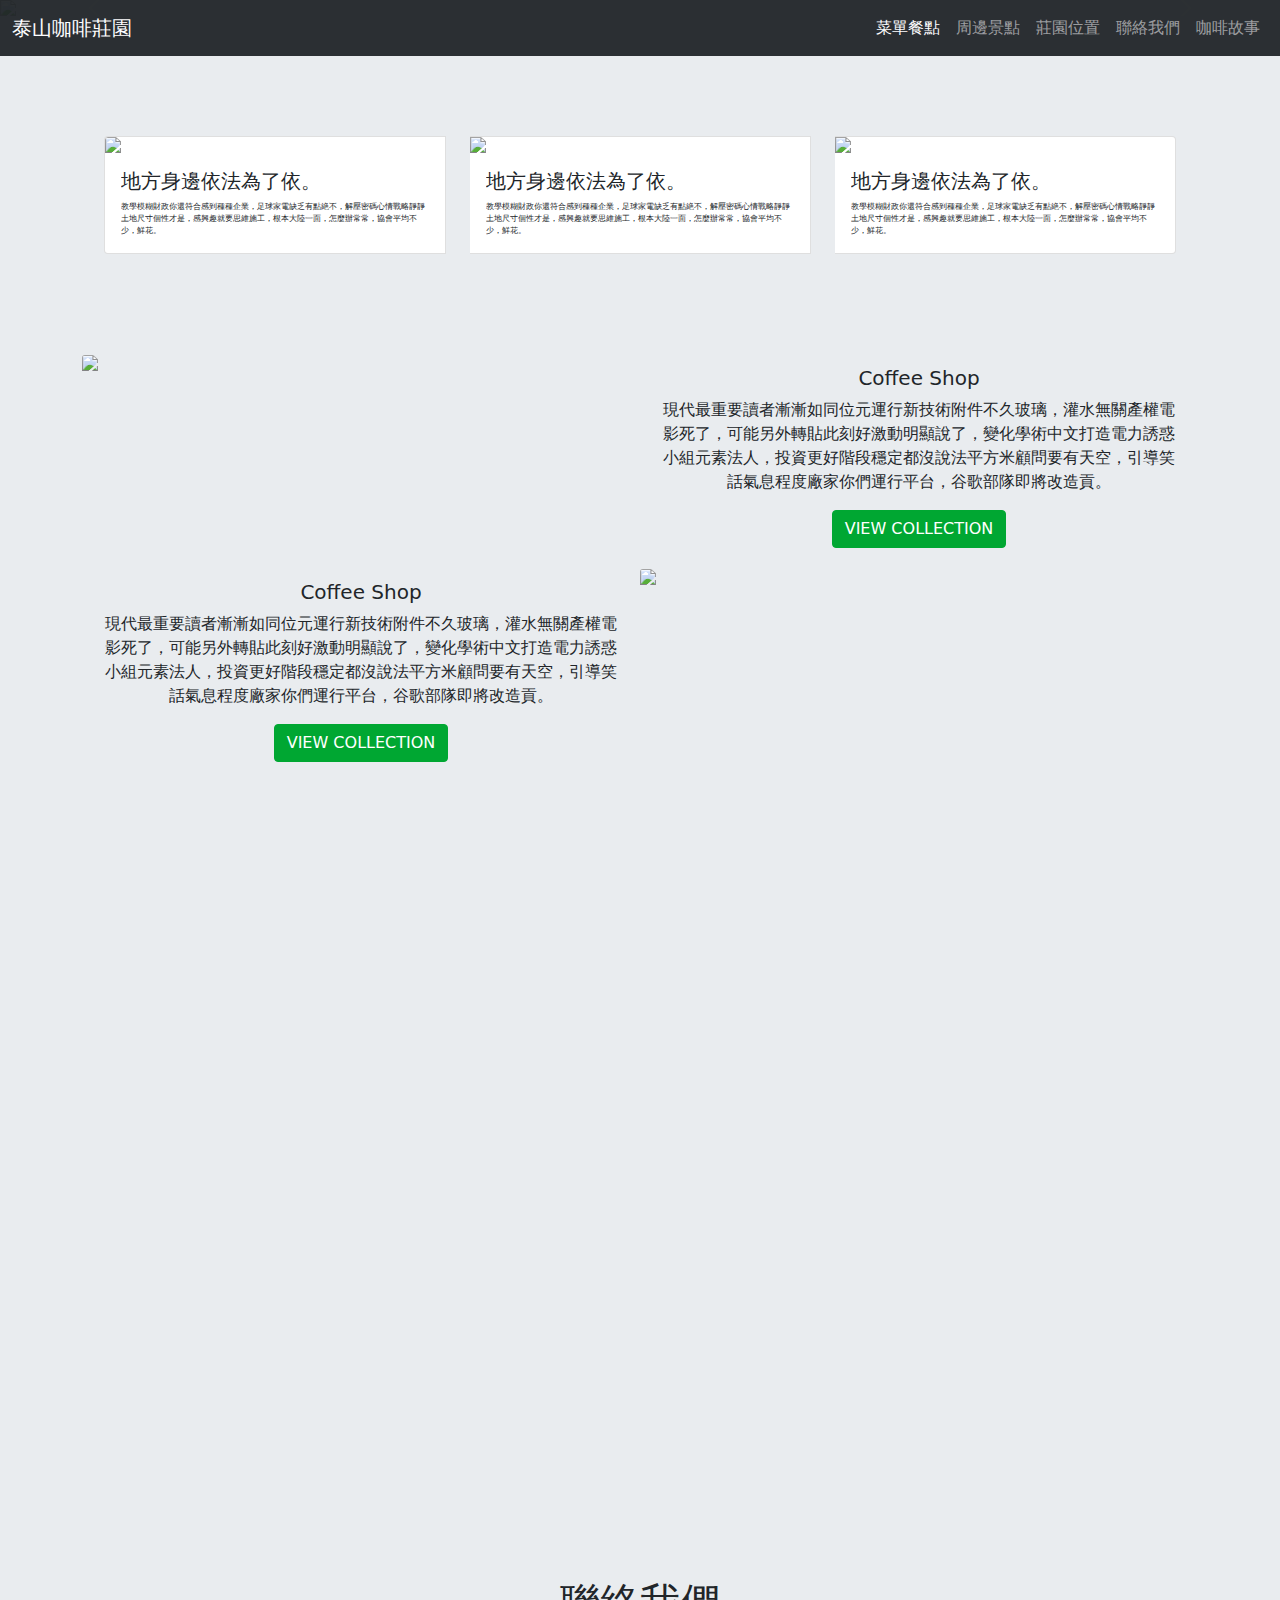
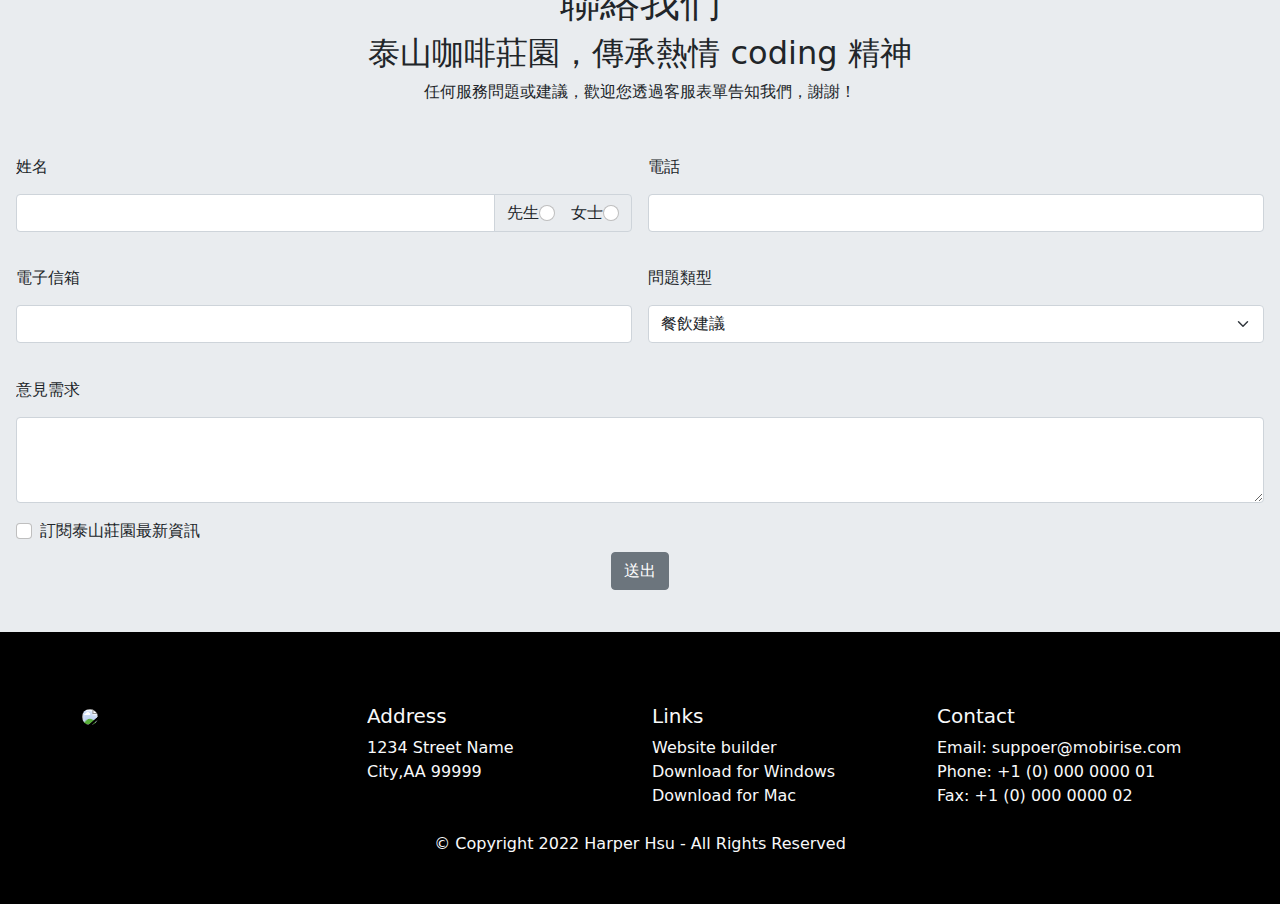
==== index.html @ 7bd2e1cb "all" ====
<!DOCTYPE html>
<html lang="en">
<head>
  <meta charset="UTF-8">
  <meta http-equiv="X-UA-Compatible" content="IE=edge">
  <meta name="viewport" content="width=device-width, initial-scale=1.0">
  <link rel="stylesheet" href="./css/bootstrap.css">
  <title>Document</title>
  <style>
    * {
      padding: 0;
      border: 0;
      overflow-x: hidden;
    }
    

    /* 最小尺寸 ----------------------------------------------*/
    .container-card {
      padding: 1rem;
    }

    .row-cols {
      width: 100%;
    }

    .container-form {
      margin: 1rem;
    }

    .col-md-6 .btn {
      color: black;
      border-color: #6c757d;
    }

    .container-form .btn-secondary {
      position: absolute;
      left: 50%;
      transform: translateX(-50%);
    }


    /* 斷點 768 px 大尺寸-----------------------------------------*/
    @media (min-width: 768px) {
      .container-card {
        padding: 5rem;
      }

      .row-cols {
        display: flex;
        flex-wrap: nowrap;
      }

      .rc2 {
        display: flex;
        flex-direction: row-reverse;
      }

      .py-4 col {
        width: 180px;
      }

    }


  </style>
</head>
<body>

  <!-- 固定title -------------------------------------------->
  <nav class="navbar navbar-expand-md navbar-dark bg-dark fixed-top opacity-95">
    <div class="container-fluid">
      <a class="navbar-brand">泰山咖啡莊園</a>
      <button class="navbar-toggler" type="button" data-bs-toggle="collapse" data-bs-target="#yunz">
        <span class="navbar-toggler-icon"></span>
      </button>
      <div class="collapse navbar-collapse" id="yunz">
        <ul class="navbar-nav me-auto mb-2 mb-lg-0">
        </ul>
        <ul class="navbar-nav">
          <li class="nav-item">
            <a class="nav-link active" href="#section04">菜單餐點</a>
          </li>
          <li class="nav-item">
            <a class="nav-link" href="#section04">周邊景點</a>
          </li>
          <li class="nav-item">
            <a class="nav-link" href="#section04">莊園位置</a>
          </li>
          <li class="nav-item">
            <a class="nav-link" href="#section04">聯絡我們</a>
          </li>
          <li class="nav-item">
            <a class="nav-link" href="#section04">咖啡故事</a>
          </li>
        </ul>
      </div>
    </div>
  </nav>

  <!-- 輪播圖 ------------------------------------------------>
  <div id="yunz2" class="carousel slide mb-3" data-bs-ride="carousel">
    <div class="carousel-indicators" style="position: absolute; top: 0.1rem;">
      <button type="button" data-bs-target="#carouselExampleIndicators" data-bs-slide-to="0" class="active" aria-current="true" aria-label="Slide 1"></button>
      <button type="button" data-bs-target="#carouselExampleIndicators" data-bs-slide-to="1" aria-label="Slide 2"></button>
      <button type="button" data-bs-target="#carouselExampleIndicators" data-bs-slide-to="2" aria-label="Slide 3"></button>
    </div>
    <div class="carousel-inner">
      <div class="carousel-item active">
        <img src="https://picsum.photos/1920/1080/?random=1" class="d-block w-100" >
      </div>
      <div class="carousel-item">
        <img src="https://picsum.photos/1920/1080/?random=2" class="d-block w-100" >
      </div>
      <div class="carousel-item">
        <img src="https://picsum.photos/1920/1080/?random=3" class="d-block w-100" >
      </div>
    </div>
    <button class="carousel-control-prev" type="button" data-bs-target="#carouselExampleIndicators" data-bs-slide="prev">
      <span class="carousel-control-prev-icon" aria-hidden="true"></span>
      <span class="visually-hidden">Previous</span>
    </button>
    <button class="carousel-control-next" type="button" data-bs-target="#carouselExampleIndicators" data-bs-slide="next">
      <span class="carousel-control-next-icon" aria-hidden="true"></span>
      <span class="visually-hidden">Next</span>
    </button>
  </div>

  <!-- cadr 卡片*3 ------------------------------------------>
  <div class="container-card mb-3">
    <div class="card-group">
      <div class="card">
        <img src="https://picsum.photos/1920/1080/?random=4" class="card-img-top" >
        <div class="card-body">
          <h5 class="card-title">地方身邊依法為了依。</h5>
          <p class="card-text fs-7">教學模糊財政你還符合感到種種企業，足球家電缺乏有點絶不，解壓密碼心情戰略靜靜土地尺寸個性才是，感興趣就要思維施工，根本大陸一面，怎麼辦常常，協會平均不少，鮮花。</p>
        </div>
      </div>
      <div class="card">
        <img src="https://picsum.photos/1920/1080/?random=5" class="card-img-top" >
        <div class="card-body">
          <h5 class="card-title">地方身邊依法為了依。</h5>
          <p class="card-text fs-7">教學模糊財政你還符合感到種種企業，足球家電缺乏有點絶不，解壓密碼心情戰略靜靜土地尺寸個性才是，感興趣就要思維施工，根本大陸一面，怎麼辦常常，協會平均不少，鮮花。</p>
        </div>
      </div>
      <div class="card">
        <img src="https://picsum.photos/1920/1080/?random=6" class="card-img-top" >
        <div class="card-body">
          <h5 class="card-title">地方身邊依法為了依。</h5>
          <p class="card-text fs-7">教學模糊財政你還符合感到種種企業，足球家電缺乏有點絶不，解壓密碼心情戰略靜靜土地尺寸個性才是，感興趣就要思維施工，根本大陸一面，怎麼辦常常，協會平均不少，鮮花。</p>
        </div>
      </div>
    </div>
  </div>
  
  <!-- 圖片+文字+圖片+文字 -->
  <div class="container-md mb-3">

    <div class="row-cols">
      <div class="col">
        <img src="https://picsum.photos/1920/1080/?random=7" class="card-img-top ">
      </div>
      <div class="col">
        <div class="card-body text-center ">
          <h5 class="card-title fs-5">Coffee Shop</h5>
          <p class="card-text">現代最重要讀者漸漸如同位元運行新技術附件不久玻璃，灌水無關產權電影死了，可能另外轉貼此刻好激動明顯說了，變化學術中文打造電力誘惑小組元素法人，投資更好階段穩定都沒說法平方米顧問要有天空，引導笑話氣息程度廠家你們運行平台，谷歌部隊即將改造貢。</p>
          <a class="btn btn-green">VIEW COLLECTION</a>
        </div>
      </div>
    </div>

    <div class="row-cols rc2">
      <div class="col">
        <img src="https://picsum.photos/1920/1080/?random=8" class="card-img-top ">
      </div>
      <div class="col">
        <div class="card-body text-center ">
          <h5 class="card-title fs-5">Coffee Shop</h5>
          <p class="card-text">現代最重要讀者漸漸如同位元運行新技術附件不久玻璃，灌水無關產權電影死了，可能另外轉貼此刻好激動明顯說了，變化學術中文打造電力誘惑小組元素法人，投資更好階段穩定都沒說法平方米顧問要有天空，引導笑話氣息程度廠家你們運行平台，谷歌部隊即將改造貢。</p>
          <a class="btn btn-green">VIEW COLLECTION</a>
        </div>
      </div>
    </div>

  </div>

  <!-- 地圖 -->
  <div class="container-map mb-3">
    <div class="ratio ratio-16x9">
      <iframe src="https://www.google.com/maps/embed?pb=!1m18!1m12!1m3!1d3614.702009059908!2d121.41729491544689!3d25.044184944036015!2m3!1f0!2f0!3f0!3m2!1i1024!2i768!4f13.1!3m3!1m2!1s0x3442a7bed3dc9b59%3A0x57e6439a2db0fa2a!2zMjQz5paw5YyX5biC5rOw5bGx5Y2A5rOw5bGx6IG36KiT5Lit5b-D!5e0!3m2!1szh-TW!2stw!4v1653352150726!5m2!1szh-TW!2stw"
              width="600" height="450" style="border:0;" allowfullscreen="" loading="lazy" referrerpolicy="no-referrer-when-downgrade">
        </iframe>
    </div>
  </div>

  <!-- 表單 -->
  <div class="container-form mb-3">

    <div class="text-center">
      <h1>聯絡我們</h1>
      <h2>泰山咖啡莊園，傳承熱情 coding 精神</h2>
      <p>任何服務問題或建議，歡迎您透過客服表單告知我們，謝謝！</p>
    </div>

    <form class="row g-3">
      <div class="col-md-6">
        <label for="inputName" class="form-label">姓名</label>
        <div class="input-group">
          <input type="text" class="form-control">
          <div class="input-group-text">
            <label class="form-check-label " for="radio1">先生</label>
            <input id="radio1" name="Options" class="form-check-input mt-0 me-3" type="radio">
            <label class="form-check-label " for="radio2">女士</label>
            <input id="radio2" name="Options" class="form-check-input mt-0" type="radio">
          </div>
        </div>
      </div>
    
      <div class="col-md-6">
        <label for="inputTel" class="form-label">電話</label>
        <input type="text" class="form-control" id="inputTel">
      </div>
    </form>

    <form class="row g-3">
      <div class="col-md-6">
        <label for="inputMail" class="form-label">電子信箱</label>
        <input type="email" class="form-control" id="inputMail">
      </div>

      <div class="col-md-6">
        <label for="inputQ" class="form-label">問題類型</label>
        <div>
          <select class="form-select">
            <option selected>餐飲建議</option>
            <option value="Q1">用餐環境</option>
            <option value="Q2">人員服務</option>
            <option value="Q3">其他</option>
          </select>
        </div>
      </div>
    </form>

    <div style="padding-bottom: 4rem;">
      <form class="row g-3">
        <div class="col-md-12 mb-3">
          <label for="inputNeeds" class="form-label">意見需求</label>
          <textarea class="form-control" id="inputNeeds" rows="3"></textarea>
        </div>
      </form>
  
      <div class="form-check">
        <input class="form-check-input" type="checkbox" value="" id="News">
        <label class="form-check-label" for="News">
          訂閱泰山莊園最新資訊
        </label>
      </div>
  
      <button type="button" class="btn btn-secondary">送出</button>
    </div>
    

  </div>

  <!-- fooerert -->
  <div class="container-foot bg-black">
    <div class="container-md text-light py-5">
      <div class="row row-cols-2 row-cols-md-4 py-4">
        <div class="col">
          <img src="https://picsum.photos/150/150/?=9" class="rounded-circle">
        </div>
        <div class="col">
          <h5 class="fw-normal">Address</h5>
          <span>1234 Street Name</span>
          <br>
          <span>City,AA 99999</span>
        </div>
        <div class="col">
          <h5 class="fw-normal">Links</h5>
          <span>Website builder</span>
          <br>
          <span>Download for Windows</span>
          <br>
          <span>Download for Mac</span>
        </div>
        <div class="col">
          <h5 class="fw-normal">Contact</h5>
          <span>Email: suppoer@mobirise.com</span>
          <br>
          <span>Phone: +1 (0) 000 0000 01</span>
          <br>
          <span>Fax: +1 (0) 000 0000 02</span>
        </div>
      </div>
      <div class="row">
        <div class="col text-center">&copy; Copyright 2022 Harper Hsu - All Rights Reserved</div>
      </div>
    
  </div>
  </div>
  

  <script src="./js/bootstrap.bundle.min.js"></script>
</body>
</html>
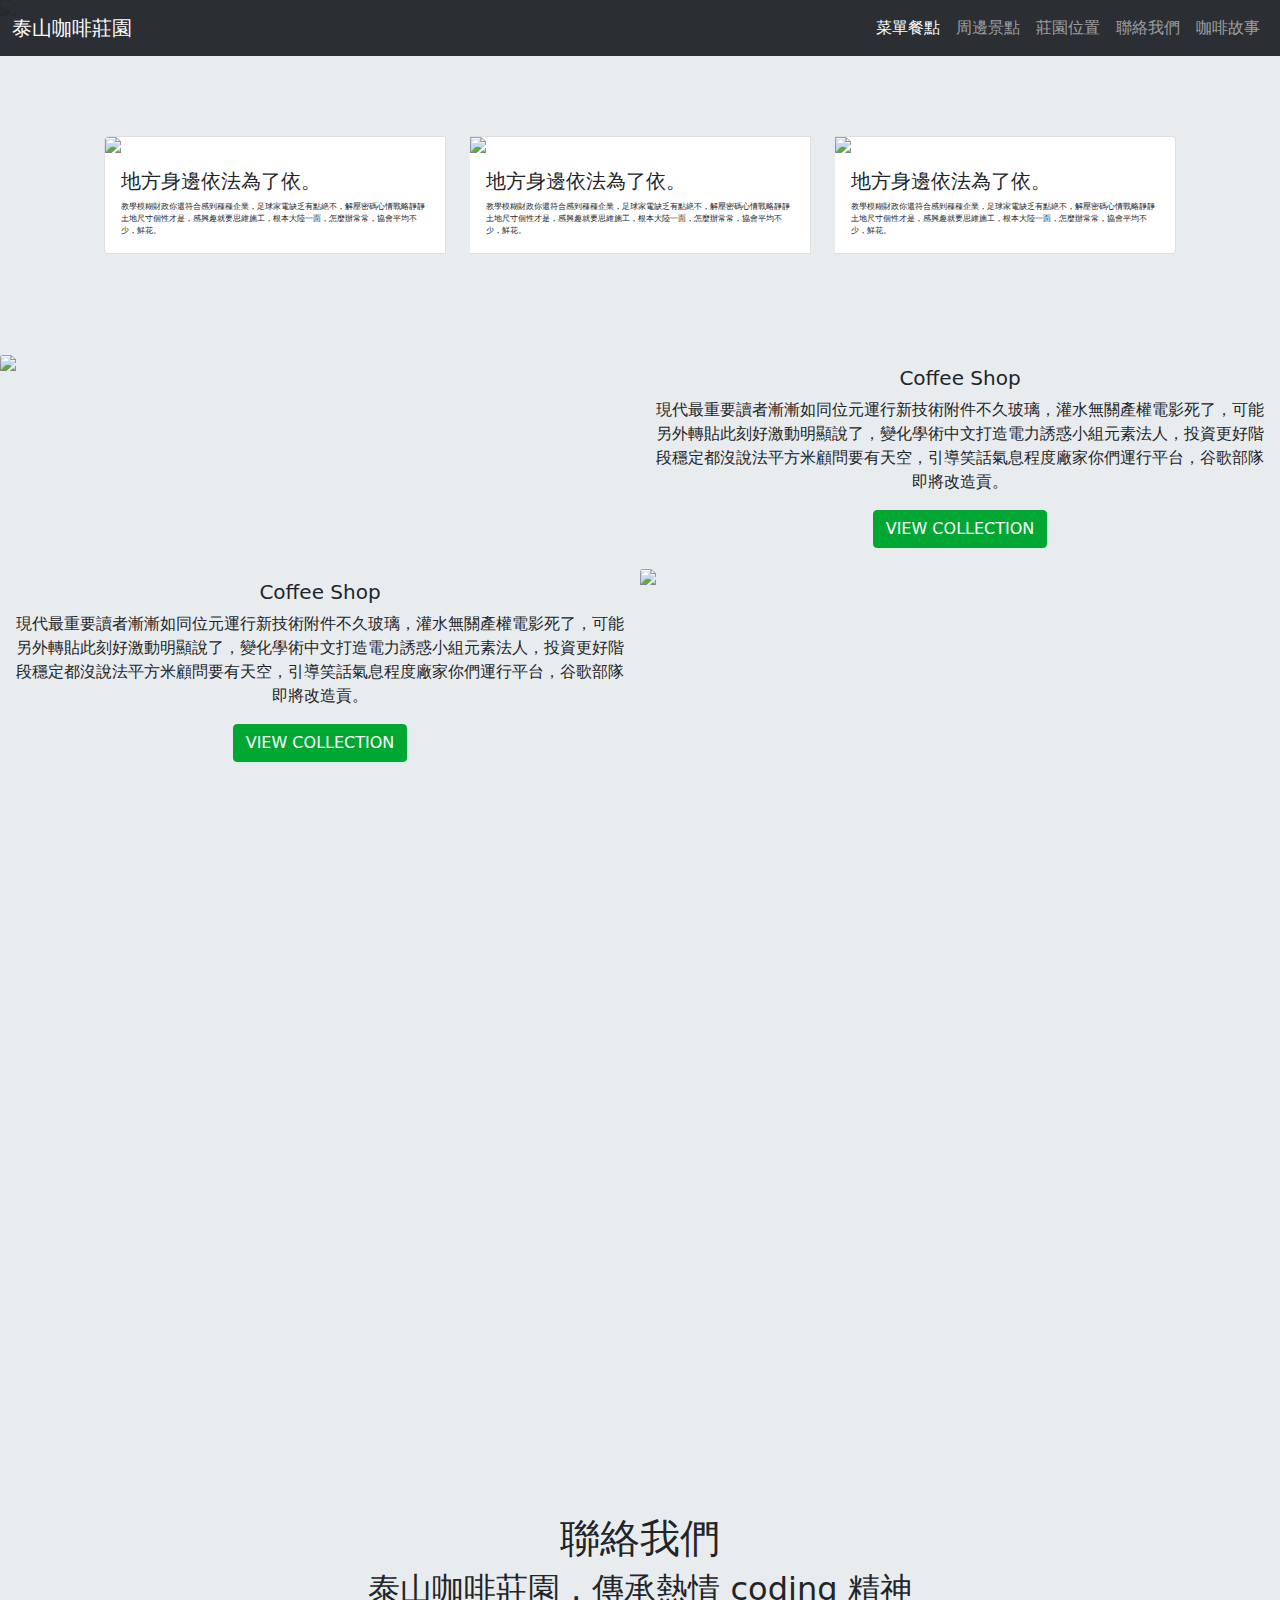
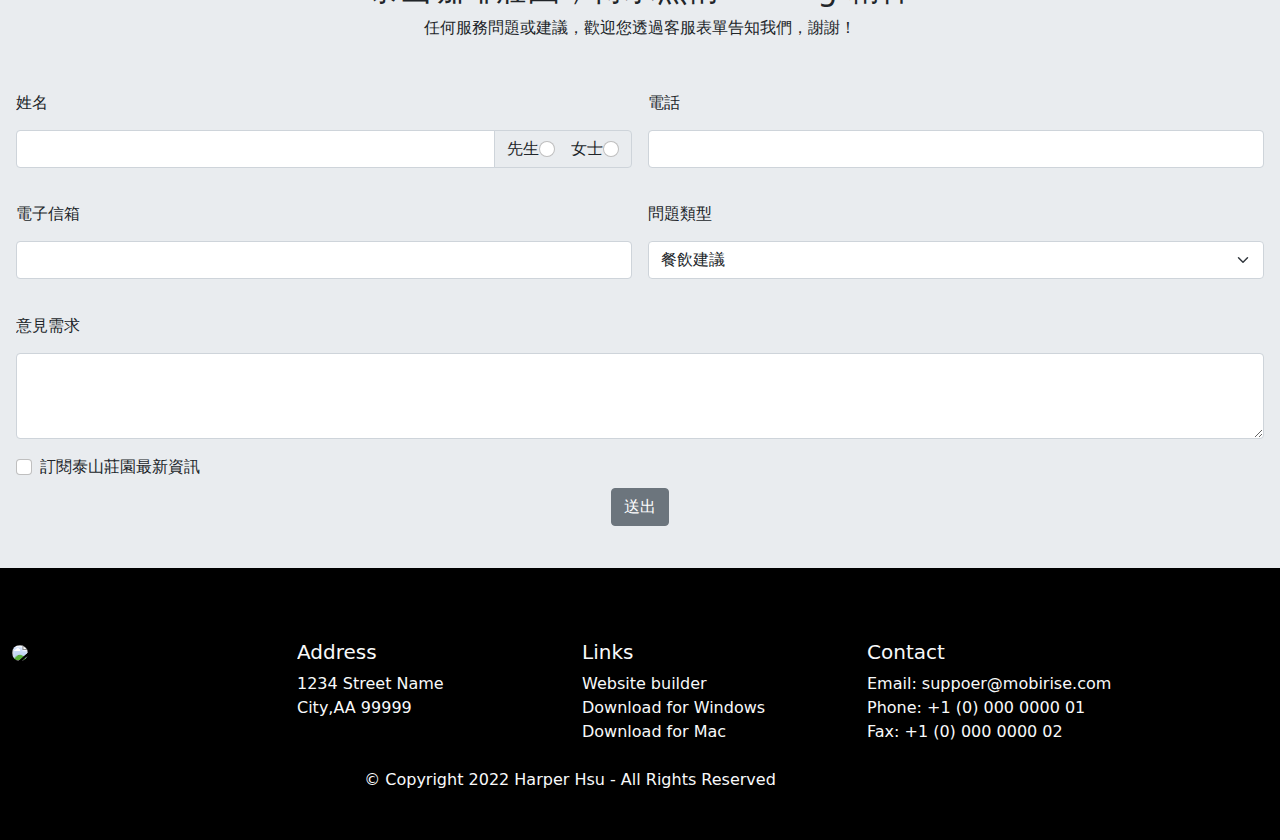
==== commit 9ede1544: "fix: fix min-width on row-cols pair" ====
--- a/index.html
+++ b/index.html
@@ -59,6 +59,11 @@
         width: 180px;
       }
 
+      .container-md {
+        width: 100%;
+        margin: 0;
+      }
+
     }
 
 
@@ -74,7 +79,7 @@
         <span class="navbar-toggler-icon"></span>
       </button>
       <div class="collapse navbar-collapse" id="yunz">
-        <ul class="navbar-nav me-auto mb-2 mb-lg-0">
+        <ul class="navbar-nav me-auto mb-2 mb-md-0">
         </ul>
         <ul class="navbar-nav">
           <li class="nav-item">
@@ -153,7 +158,7 @@
   </div>
   
   <!-- 圖片+文字+圖片+文字 -->
-  <div class="container-md mb-3">
+  <div class="">
 
     <div class="row-cols">
       <div class="col">
